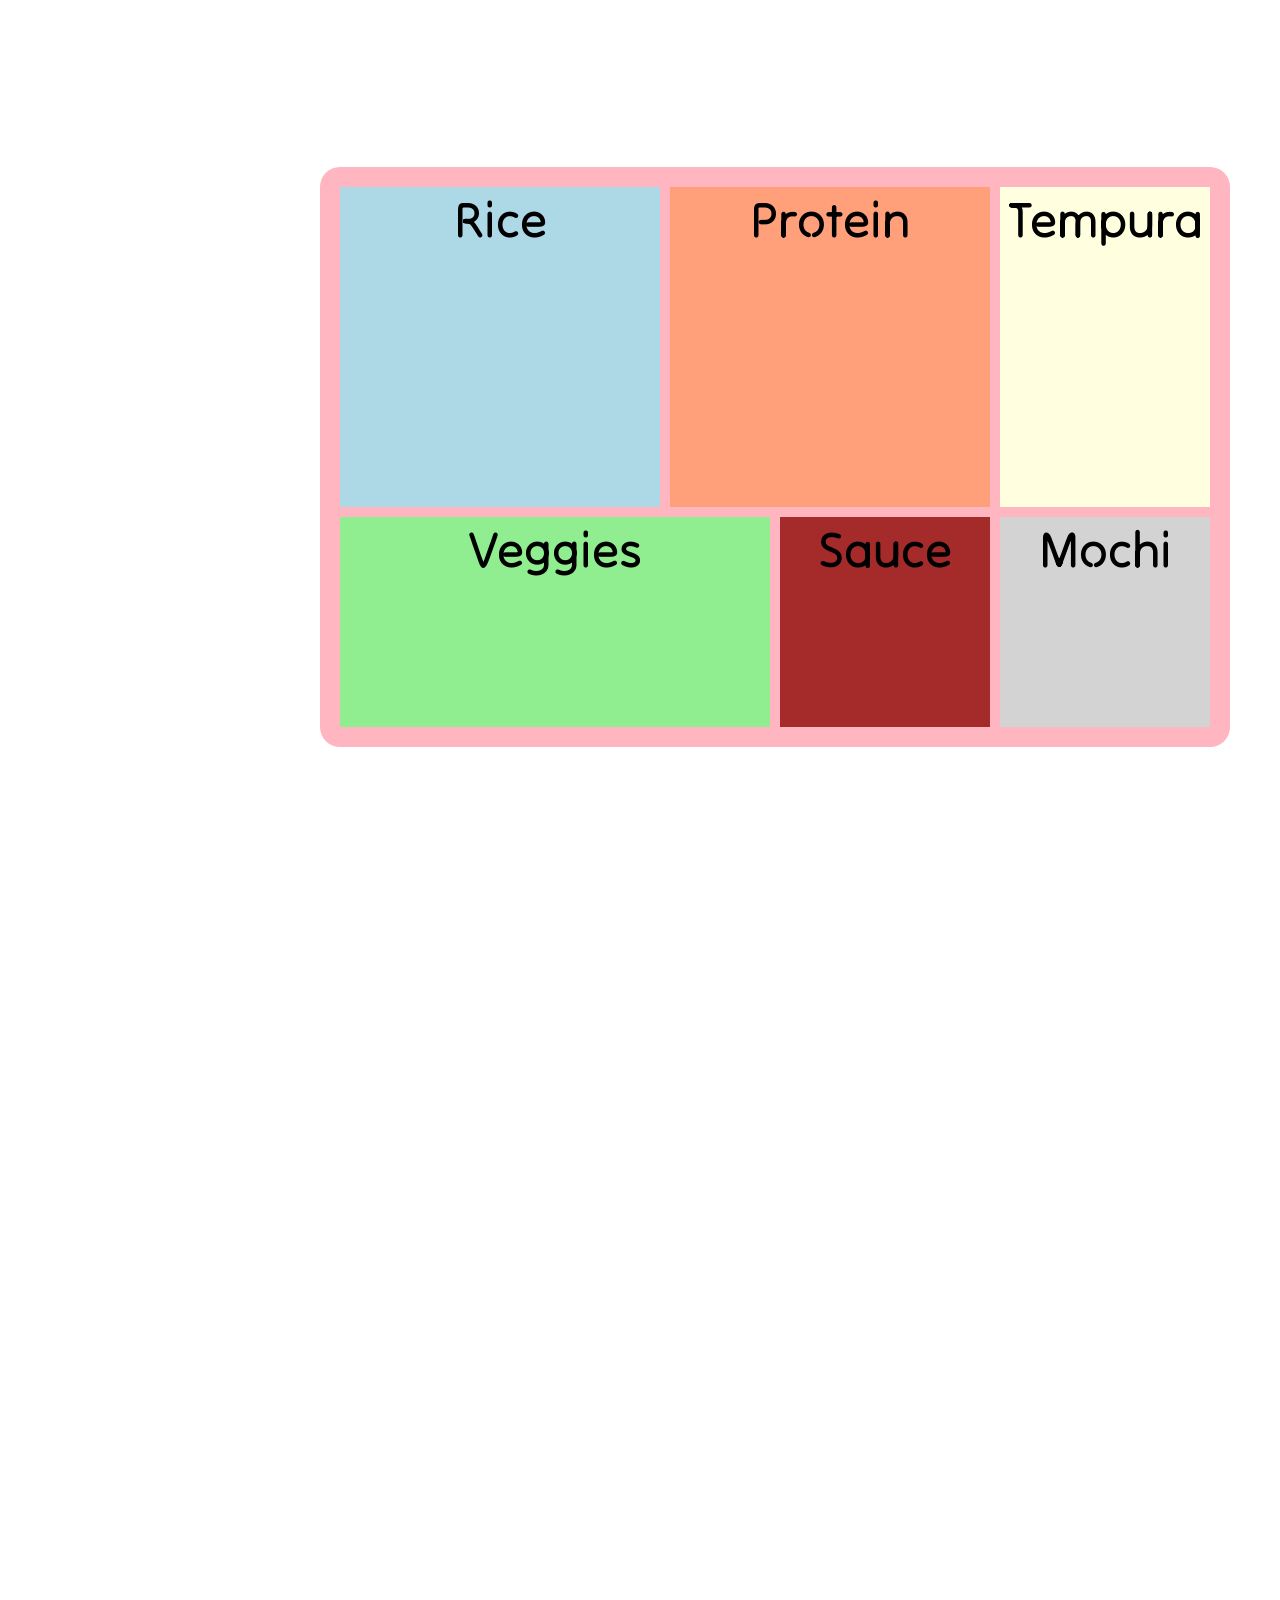
==== 03 WhopLab Bentobox/index.html @ 7340b935 "Add files via upload" ====
<!-- hint: grid-template-columns, grid-template-rows, grid-column / grid-row (span), "span" instead of "merge" -->

<!DOCTYPE html>
<html lang="en">
<head>
    <meta charset="UTF-8">
    <meta name="viewport" content="width=device-width, initial-scale=1.0">
    <title>BentoBox</title>
    <link rel="stylesheet" href="styles.css" />
    <link rel="preconnect" href="https://fonts.gstatic.com" crossorigin>
    <link href="https://fonts.googleapis.com/css2?family=Rubik+Marker+Hatch&family=Tilt+Neon&display=swap" rel="stylesheet">
    
</head>
<body>
    <header>Bento Box</header>
    <div class="box">
        <div class="grid-container">
            <div class="R">Rice</div>
            <div class="P">Protein</div>
            <div class="T">Tempura</div>
            <div class="V">Veggies</div>
            <div class="S">Sauce</div>
            <div class="M">Mochi</div>
        </div>
    </div>
</body>
</html>
---- 03 WhopLab Bentobox/styles.css ----
body {
    background-image: url(https://images.pexels.com/photos/34924697/pexels-photo-34924697.jpeg);
    background-size: cover;
    height: 2000px;
}

header {
    font-family: "Rubik Marker Hatch", sans-serif;
    font-size: 100px;
    padding: 20px;
    text-align: center;
    color: white;
}

.box {
    /* Ways to center bentobox #1 */
    display: flexbox;
    justify-content: center;
    /* Ways to center bentobox #2 */
    /* display: grid;
    place-items: center; */

    /* Center bentobox and fix */
    position: fixed;
    left: 25%;

}

.grid-container {
    display: grid;
    grid-template-columns: repeat(8, 100px);
    grid-template-rows: repeat(5, 100px);
    grid-gap: 10px;
    grid-template-areas:
        "R R R P P P T T"
        "R R R P P P T T"
        "R R R P P P T T"
        "V V V V S S M M"
        "V V V V S S M M";
    background-color: lightpink;
    width: fit-content;
    padding: 20px;
    /* Ways to center bentobox #3 (not conventional way, only centers horizontally, can potentially give error */
    /* margin: 0 auto; */
    border-radius: 20px;
    font-family: "Tilt Neon", sans-serif;
    font-size: 50px;
    text-align: center;
}

.R {
    /* grid-column: span 3;
    grid-row: span 3;
    grid-column-start: 1;
    grid-column-end: 8; */
    grid-area: R;
    background: lightblue;
}

.P {
    grid-area: P;
    background: lightsalmon;
}

.T {
    grid-area: T;
    background: lightyellow;
}

.V {
    grid-area: V;
    background: lightgreen;

}

.S {
    grid-area: S;
    background: brown;

}

.M {
    grid-area: M;
    background: lightgray;
}
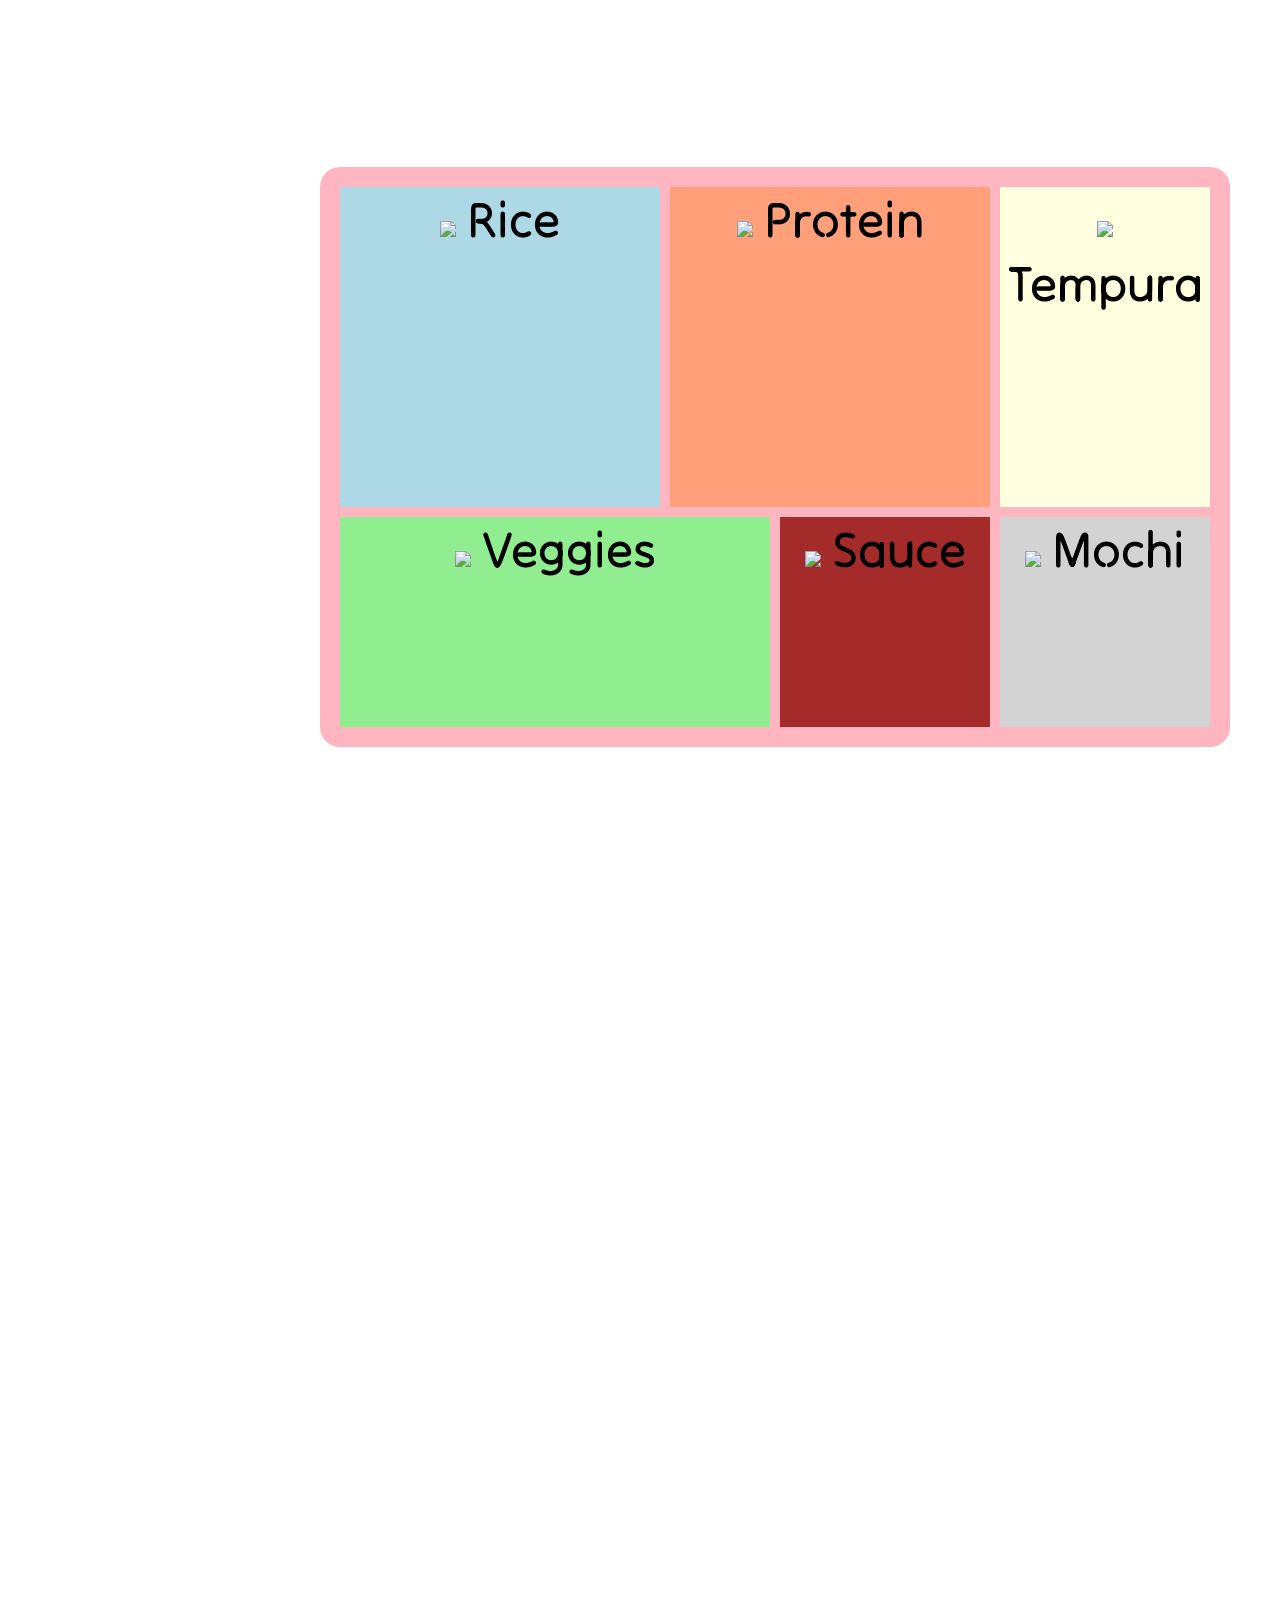
==== commit 8cc432c2: "Enhance Bento Box with images for food items Added images to each food item in the Bento Box layout." ====
--- a/03 WhopLab Bentobox/index.html
+++ b/03 WhopLab Bentobox/index.html
@@ -15,13 +15,31 @@
     <header>Bento Box</header>
     <div class="box">
         <div class="grid-container">
-            <div class="R">Rice</div>
-            <div class="P">Protein</div>
-            <div class="T">Tempura</div>
-            <div class="V">Veggies</div>
-            <div class="S">Sauce</div>
-            <div class="M">Mochi</div>
+            <div class="R">
+                <img class="grid-image" src="https://images.pexels.com/photos/8923092/pexels-photo-8923092.jpeg">
+                <span>Rice</span>
+            </div>
+            <div class="P">
+                <img class="grid-image" src="https://images.pexels.com/photos/4661802/pexels-photo-4661802.jpeg">
+                <span>Protein</span>
+            </div>
+            <div class="T">
+                <img class="grid-image" src="https://images.pexels.com/photos/17628580/pexels-photo-17628580.jpeg">
+                <span>Tempura</span>
+            </div>
+            <div class="V">
+                <img class="grid-image" src="https://images.pexels.com/photos/7954589/pexels-photo-7954589.jpeg">
+                <span>Veggies</span>
+            </div>
+            <div class="S">
+                <img class="grid-image" src="https://images.pexels.com/photos/17878229/pexels-photo-17878229.jpeg">
+                <span>Sauce</span>
+            </div>
+            <div class="M">
+                <img class="grid-image" src="https://images.pexels.com/photos/14164668/pexels-photo-14164668.jpeg">
+                <span>Mochi</span>
+            </div>
         </div>
     </div>
 </body>
-</html>+</html>
